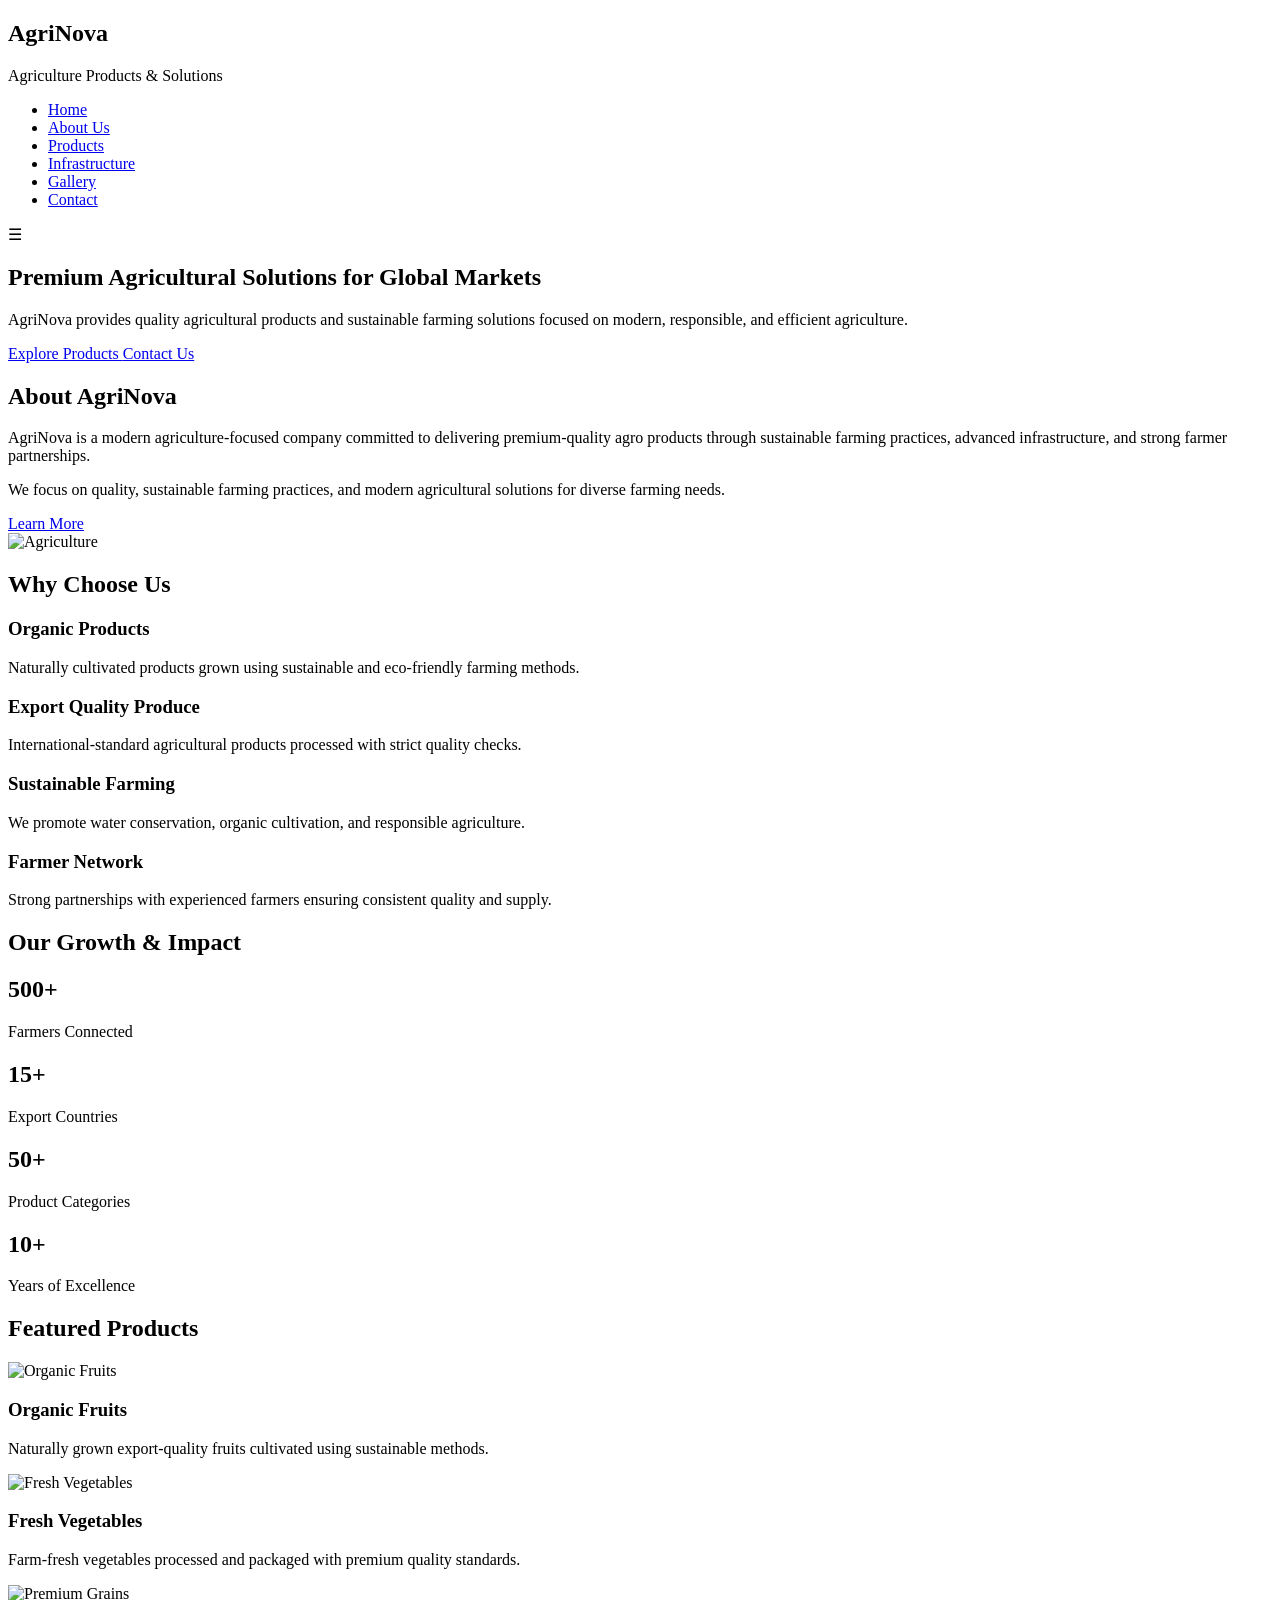
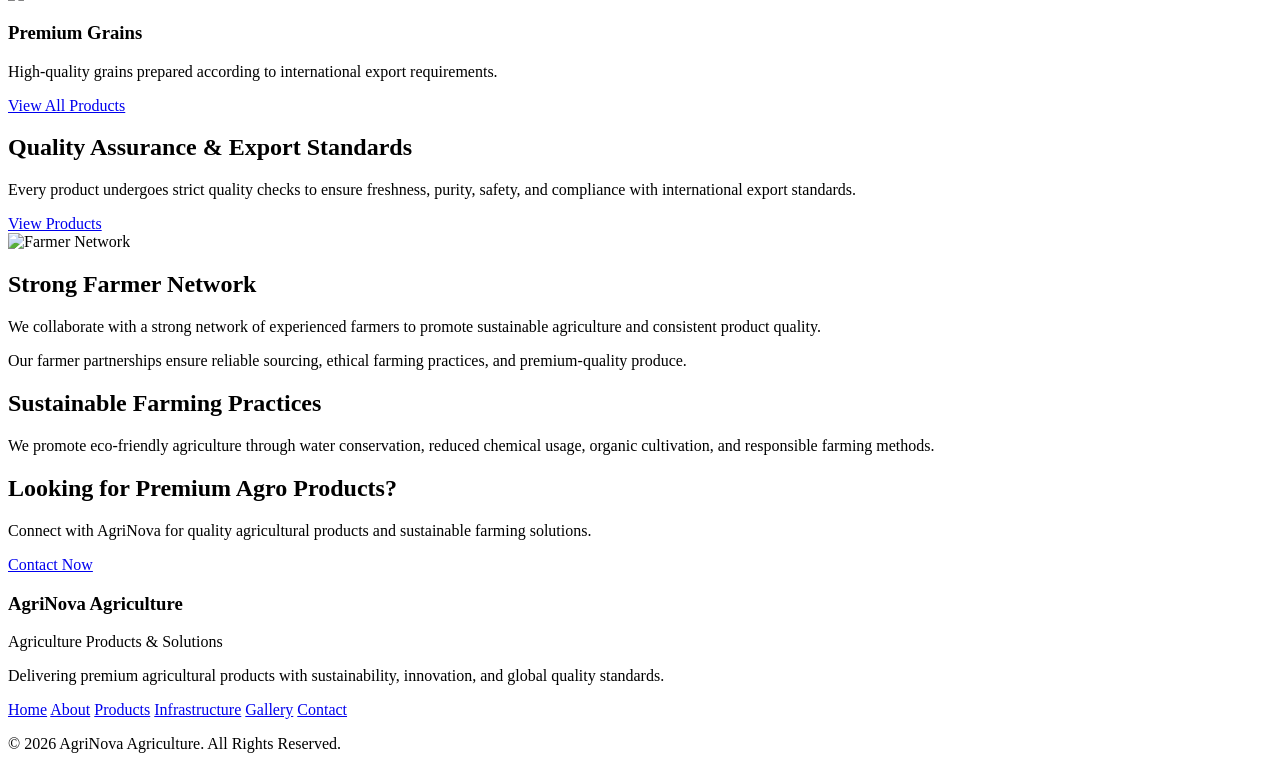
==== index.html @ 2bcbe878 "Add agriculture website" ====
<!DOCTYPE html>
<html lang="en">

<head>

  <meta charset="UTF-8">
  <meta name="viewport" content="width=device-width, initial-scale=1.0">

  <title>AgriNova</title>

  <!-- CSS -->
  <link rel="stylesheet" href="css/style.css">

  <!-- Google Fonts -->
  <link rel="preconnect" href="https://fonts.googleapis.com">
  <link rel="preconnect" href="https://fonts.gstatic.com" crossorigin>

  <link
    href="https://fonts.googleapis.com/css2?family=Poppins:wght@300;400;500;600;700&display=swap"
    rel="stylesheet"
  >

</head>

<body>

  <!-- =========================
       Navbar
  ========================== -->

  <header class="navbar">

    <div class="logo-section">

      <h2 class="logo">
    AgriNova
</h2>

<span class="sub-logo">
    Agriculture Products & Solutions
</span>

    </div>

    <nav>

      <ul class="nav-links">

        <li>
          <a href="index.html" class="active">
            Home
          </a>
        </li>

        <li>
          <a href="about.html">
            About Us
          </a>
        </li>

        <li>
          <a href="products.html">
            Products
          </a>
        </li>

        <li>
          <a href="infrastructure.html">
            Infrastructure
          </a>
        </li>

        <li>
          <a href="gallery.html">
            Gallery
          </a>
        </li>

        <li>
          <a href="contact.html">
            Contact
          </a>
        </li>

      </ul>

    </nav>

    <div class="menu-toggle">
      &#9776;
    </div>

  </header>

  <!-- =========================
       Hero Section
  ========================== -->

  <section class="hero">

    <div class="hero-overlay">

      <div class="hero-content">

        <h1>
          Premium Agricultural Solutions for Global Markets
        </h1>

        <p>
          AgriNova provides quality agricultural products
          and sustainable farming solutions focused on
          modern, responsible, and efficient agriculture.
        </p>

        <div class="hero-buttons">

          <a href="products.html" class="btn">
            Explore Products
          </a>

          <a href="contact.html" class="btn secondary-btn">
            Contact Us
          </a>

        </div>

      </div>

    </div>

  </section>

  <!-- =========================
       About Section
  ========================== -->

  <section class="section">

    <div class="about-grid">

      <div>

        <h2>
          About AgriNova
        </h2>

        <p>
          AgriNova is a modern agriculture-focused company
          committed to delivering premium-quality agro products through
          sustainable farming practices, advanced infrastructure,
          and strong farmer partnerships.
        </p>

        <p>
          We focus on quality, sustainable farming practices,
          and modern agricultural solutions for diverse farming needs.
        </p>

        <a href="about.html" class="btn">
          Learn More
        </a>

      </div>

      <div>

        <img
          src="https://images.unsplash.com/photo-1500937386664-56d1dfef3854?q=80&w=1200&auto=format&fit=crop"
          alt="Agriculture"
        >

      </div>

    </div>

  </section>

  <!-- =========================
       Features Section
  ========================== -->

  <section class="section features-section">

    <h2 class="section-title">
      Why Choose Us
    </h2>

    <div class="feature-grid">

      <div class="card">

        <h3>
          Organic Products
        </h3>

        <p>
          Naturally cultivated products grown using sustainable and eco-friendly farming methods.
        </p>

      </div>

      <div class="card">

        <h3>
          Export Quality Produce
        </h3>

        <p>
          International-standard agricultural products processed with strict quality checks.
        </p>

      </div>

      <div class="card">

        <h3>
          Sustainable Farming
        </h3>

        <p>
          We promote water conservation, organic cultivation, and responsible agriculture.
        </p>

      </div>

      <div class="card">

        <h3>
          Farmer Network
        </h3>

        <p>
          Strong partnerships with experienced farmers ensuring consistent quality and supply.
        </p>

      </div>

    </div>

  </section>

  <!-- =========================
       Statistics Section
  ========================== -->

  <section class="section stats-section">

    <h2 class="section-title">
      Our Growth & Impact
    </h2>

    <div class="stats-grid">

      <div class="stat-card">

        <h2>500+</h2>

        <p>
          Farmers Connected
        </p>

      </div>

      <div class="stat-card">

        <h2>15+</h2>

        <p>
          Export Countries
        </p>

      </div>

      <div class="stat-card">

        <h2>50+</h2>

        <p>
          Product Categories
        </p>

      </div>

      <div class="stat-card">

        <h2>10+</h2>

        <p>
          Years of Excellence
        </p>

      </div>

    </div>

  </section>

  <!-- =========================
       Featured Products
  ========================== -->

  <section class="section">

    <h2 class="section-title">
      Featured Products
    </h2>

    <div class="product-grid">

      <!-- Product 1 -->

      <div class="product-card">

        <img
          src="images\fresh_fruits.jpg"
          alt="Organic Fruits"
        >

        <div class="product-content">

          <h3>
            Organic Fruits
          </h3>

          <p>
            Naturally grown export-quality fruits cultivated using sustainable methods.
          </p>

        </div>

      </div>

      <!-- Product 2 -->

      <div class="product-card">

        <img
          src="images\organic vegetables image.jpg"
          alt="Fresh Vegetables"
        >

        <div class="product-content">

          <h3>
            Fresh Vegetables
          </h3>

          <p>
            Farm-fresh vegetables processed and packaged with premium quality standards.
          </p>

        </div>

      </div>

      <!-- Product 3 -->

      <div class="product-card">

        <img
          src="images/premium-grains.png"
          alt="Premium Grains"
        >

        <div class="product-content">

          <h3>
            Premium Grains
          </h3>

          <p>
            High-quality grains prepared according to international export requirements.
          </p>

        </div>

      </div>

    </div>

    <div class="center-btn">

      <a href="products.html" class="btn">
        View All Products
      </a>

    </div>

  </section>

  <!-- =========================
       Quality Assurance Section
  ========================== -->

  <section class="quality-section">

    <div class="quality-overlay">

      <h2>
        Quality Assurance & Export Standards
      </h2>

      <p>
        Every product undergoes strict quality checks to ensure freshness,
        purity, safety, and compliance with international export standards.
      </p>

      <a href="products.html" class="btn">
        View Products
      </a>

    </div>

  </section>

  <!-- =========================
       Farmer Network Section
  ========================== -->

  <section class="section">

    <div class="network-grid">

      <div>

        <img
          src="https://images.unsplash.com/photo-1523741543316-beb7fc7023d8?q=80&w=1200&auto=format&fit=crop"
          alt="Farmer Network"
        >

      </div>

      <div>

        <h2>
          Strong Farmer Network
        </h2>

        <p>
          We collaborate with a strong network of experienced farmers
          to promote sustainable agriculture and consistent product quality.
        </p>

        <p>
          Our farmer partnerships ensure reliable sourcing,
          ethical farming practices, and premium-quality produce.
        </p>

      </div>

    </div>

  </section>

  <!-- =========================
       Sustainable Farming
  ========================== -->

  <section class="sustainable-section">

    <div class="sustainable-overlay">

      <h2>
        Sustainable Farming Practices
      </h2>

      <p>
        We promote eco-friendly agriculture through water conservation,
        reduced chemical usage, organic cultivation, and responsible farming methods.
      </p>

    </div>

  </section>

  <!-- =========================
       CTA Section
  ========================== -->

  <section class="cta-section">

    <h2>
      Looking for Premium Agro Products?
    </h2>

    <p>
      Connect with AgriNova for quality agricultural products
      and sustainable farming solutions.
    </p>

    <a href="contact.html" class="btn">
      Contact Now
    </a>

  </section>

  <!-- =========================
       Footer
  ========================== -->

  <footer>

    <div class="footer-content">

      <h3>
       AgriNova Agriculture
      </h3>

      <p>
       Agriculture Products & Solutions
      </p>

      <p>
        Delivering premium agricultural products with sustainability,
        innovation, and global quality standards.
      </p>

      <div class="footer-links">

        <a href="index.html">Home</a>

        <a href="about.html">About</a>

        <a href="products.html">Products</a>

        <a href="infrastructure.html">Infrastructure</a>

        <a href="gallery.html">Gallery</a>

        <a href="contact.html">Contact</a>

      </div>

      <p class="copyright">
        © 2026 AgriNova Agriculture. All Rights Reserved.
      </p>

    </div>

  </footer>

  <!-- JavaScript -->
  <script src="js/script.js"></script>

</body>

</html>
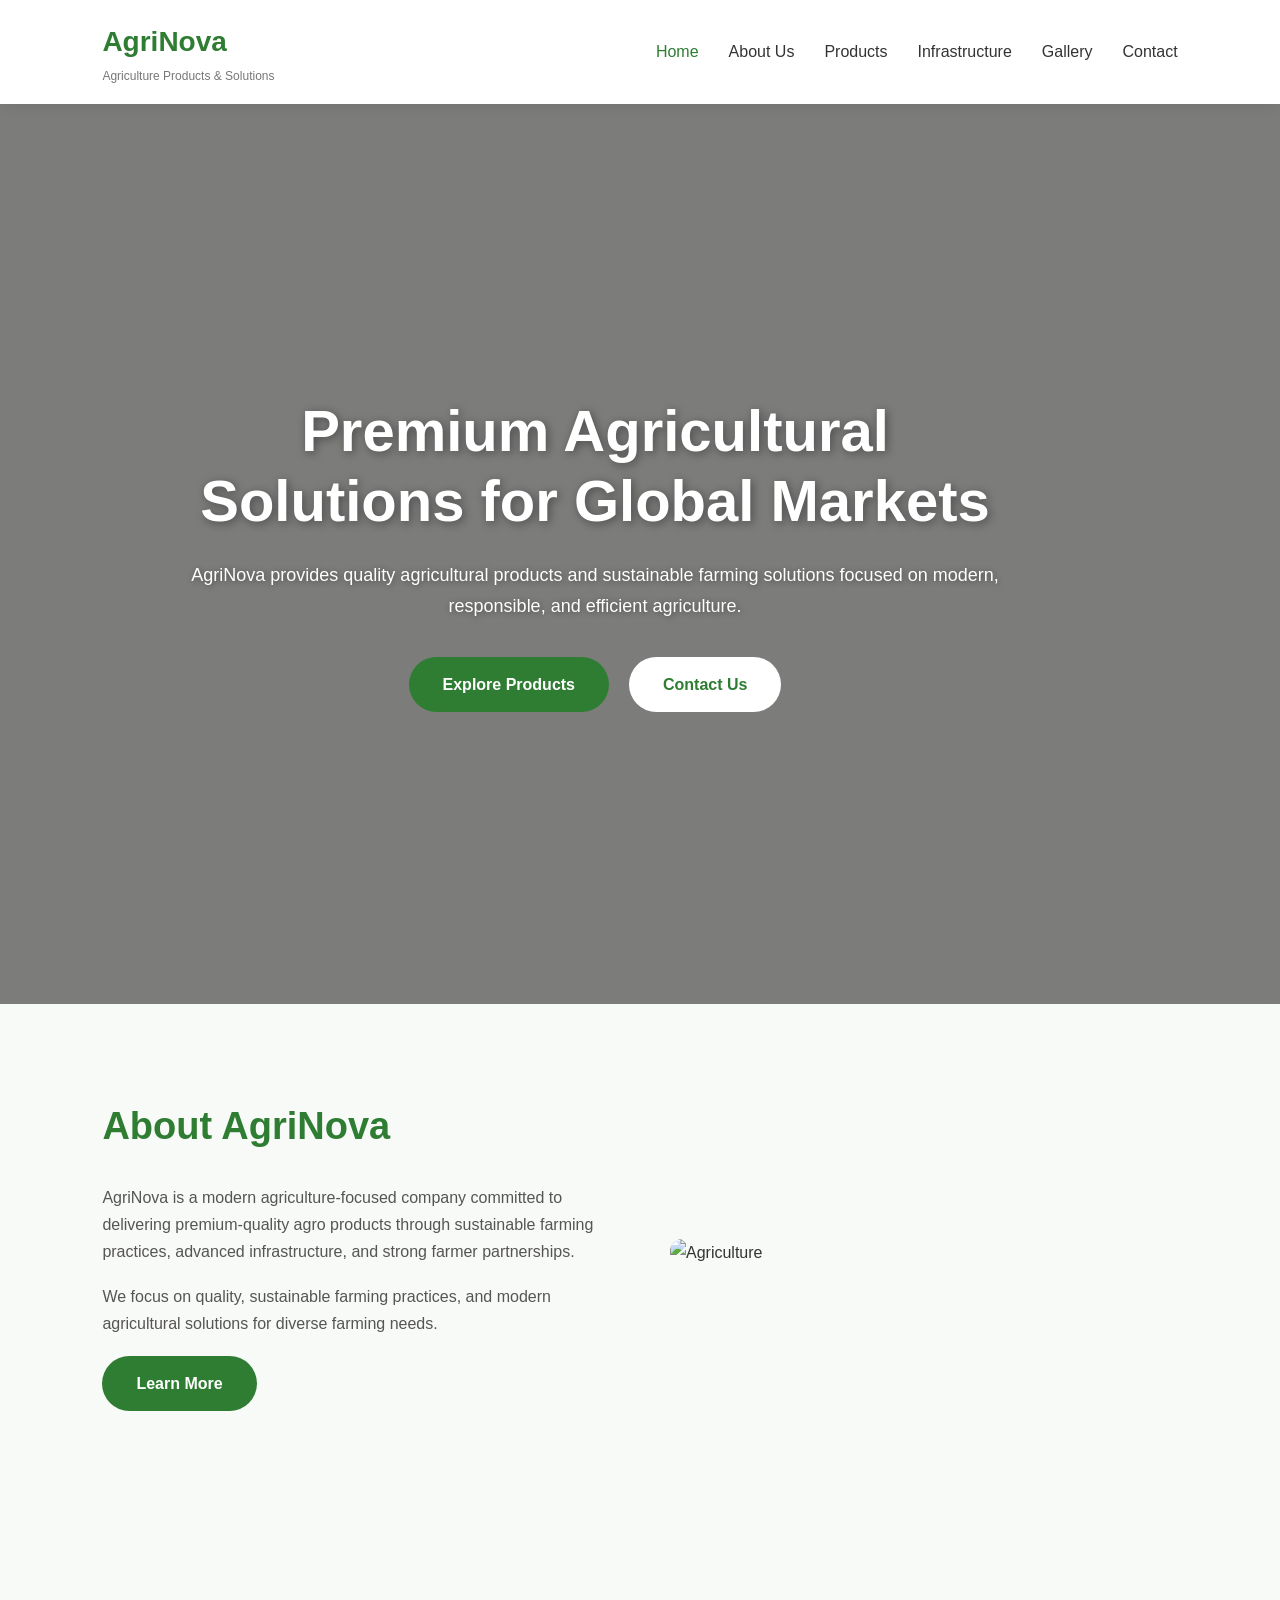
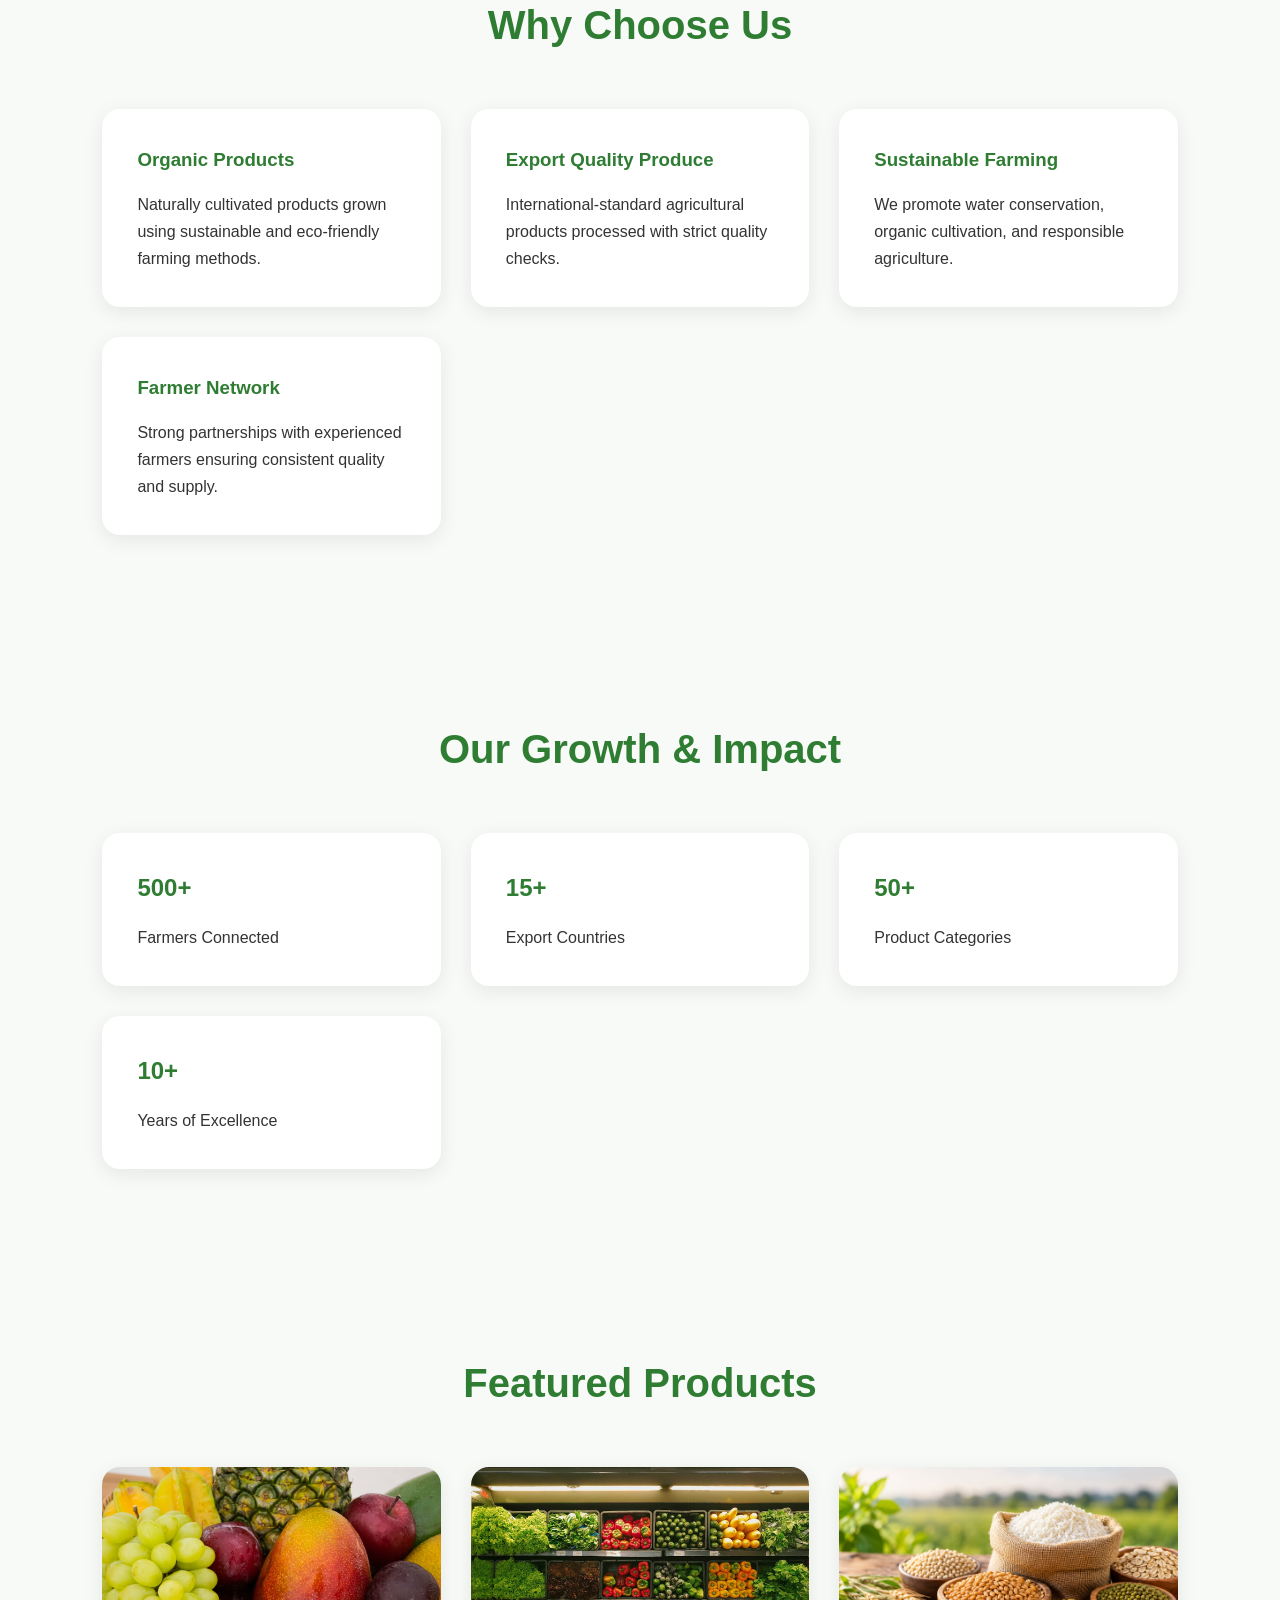
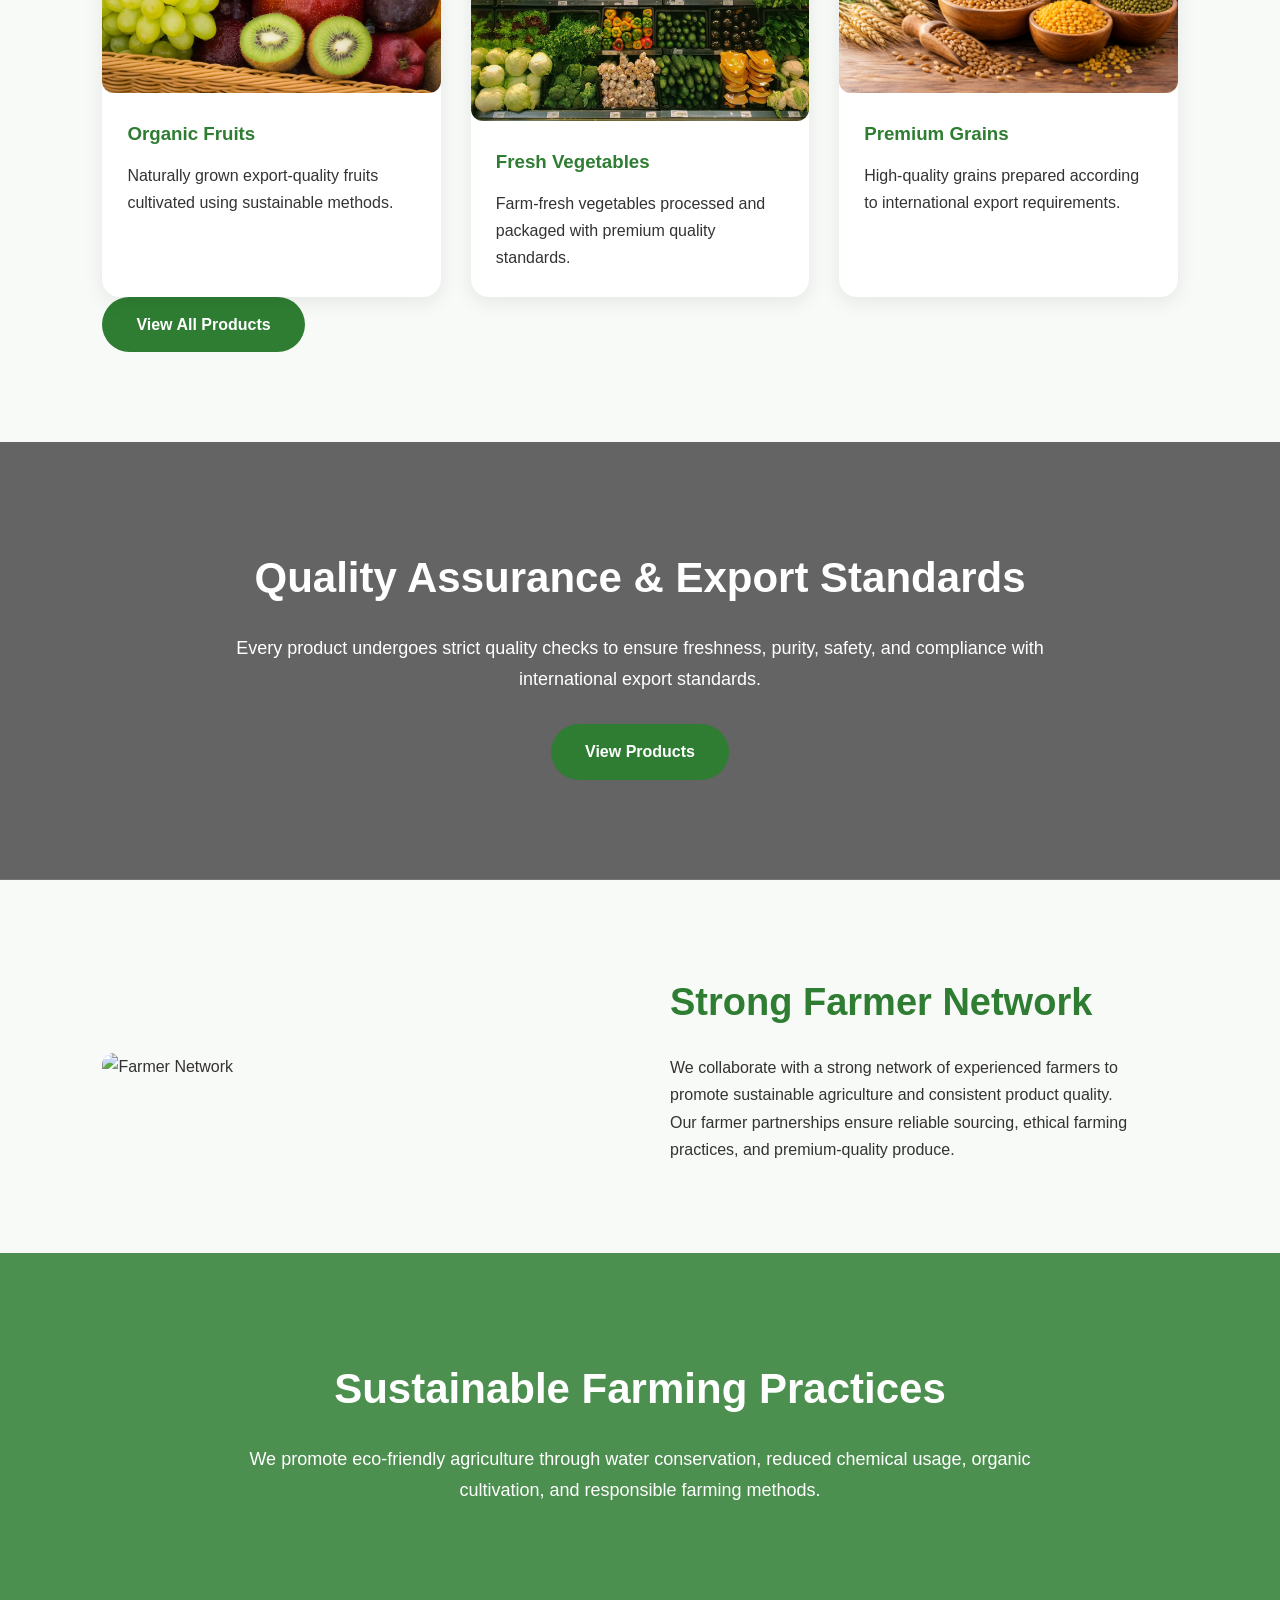
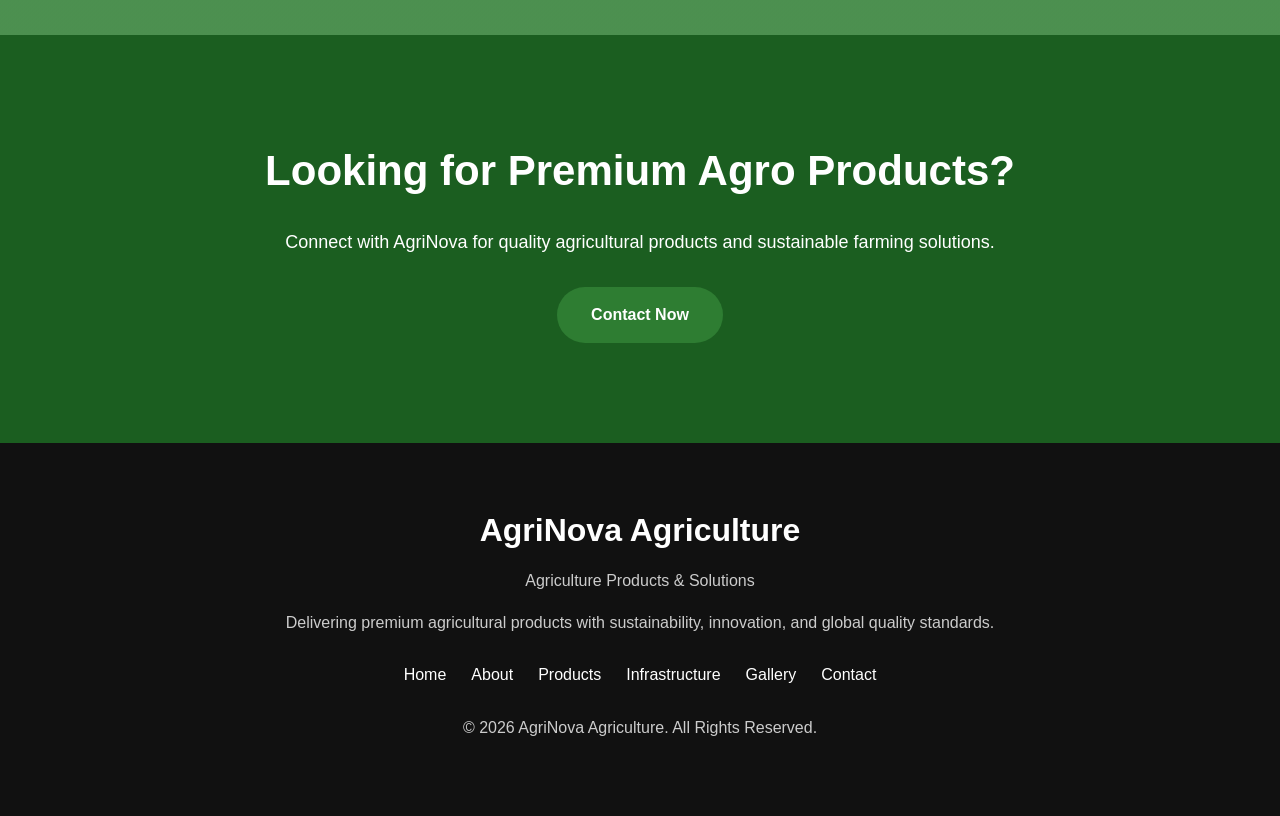
==== commit 5d1dfd73: "Add files via upload" ====
--- a/index.html
+++ b/index.html
@@ -9,7 +9,7 @@
   <title>AgriNova</title>
 
   <!-- CSS -->
-  <link rel="stylesheet" href="css/style.css">
+  <link rel="stylesheet" href="style.css">
 
   <!-- Google Fonts -->
   <link rel="preconnect" href="https://fonts.googleapis.com">
@@ -312,7 +312,7 @@
       <div class="product-card">
 
         <img
-          src="images\fresh_fruits.jpg"
+          src="fresh_fruits.jpg"
           alt="Organic Fruits"
         >
 
@@ -335,7 +335,7 @@
       <div class="product-card">
 
         <img
-          src="images\organic vegetables image.jpg"
+          src="organic vegetables image.jpg"
           alt="Fresh Vegetables"
         >
 
@@ -358,7 +358,7 @@
       <div class="product-card">
 
         <img
-          src="images/premium-grains.png"
+          src="premium-grains.png"
           alt="Premium Grains"
         >
 
@@ -540,7 +540,7 @@
   </footer>
 
   <!-- JavaScript -->
-  <script src="js/script.js"></script>
+  <script src="script.js"></script>
 
 </body>
 
--- a/style.css
+++ b/style.css
@@ -0,0 +1,744 @@
+/* =========================
+   Global Styling
+========================= */
+
+* {
+  margin: 0;
+  padding: 0;
+  box-sizing: border-box;
+}
+
+body {
+
+  font-family: 'Poppins', sans-serif;
+  background: #f8faf7;
+  color: #333;
+  line-height: 1.7;
+  overflow-x: hidden;
+
+}
+
+img {
+
+  width: 100%;
+  display: block;
+  border-radius: 12px;
+
+}
+
+a {
+  text-decoration: none;
+}
+
+ul {
+  list-style: none;
+}
+
+/* =========================
+   Navbar
+========================= */
+
+.navbar {
+
+  width: 100%;
+  background: rgba(255,255,255,0.95);
+
+  display: flex;
+  justify-content: space-between;
+  align-items: center;
+
+  padding: 18px 8%;
+  position: sticky;
+  top: 0;
+  z-index: 1000;
+
+  box-shadow: 0 2px 15px rgba(0,0,0,0.08);
+
+}
+
+.logo-section {
+  display: flex;
+  flex-direction: column;
+}
+
+.logo {
+
+  color: #2e7d32;
+  font-size: 28px;
+  font-weight: 700;
+
+}
+
+.sub-logo {
+
+  font-size: 12px;
+  color: #777;
+
+}
+
+.nav-links {
+
+  display: flex;
+  gap: 30px;
+
+}
+
+.nav-links a {
+
+  color: #333;
+  font-weight: 500;
+  transition: 0.3s;
+
+}
+
+.nav-links a:hover,
+.nav-links .active {
+
+  color: #2e7d32;
+
+}
+
+.menu-toggle {
+
+  display: none;
+  font-size: 28px;
+  cursor: pointer;
+
+}
+
+/* =========================
+   Hero Section
+========================= */
+
+.hero {
+
+  height: 100vh;
+
+  background:
+    linear-gradient(rgba(0,0,0,0.5), rgba(0,0,0,0.5)),
+    url('../images/Home_background.jpg');
+
+  background-size: cover;
+  background-position: center;
+
+  display: flex;
+  align-items: center;
+  justify-content: center;
+
+  text-align: center;
+  color: white;
+
+}
+
+.hero-content {
+
+  width: 90%;
+  max-width: 900px;
+
+}
+
+.hero-content h1 {
+
+  font-size: 58px;
+  margin-bottom: 25px;
+  line-height: 1.2;
+  text-shadow: 2px 2px 10px rgba(0,0,0,0.4);
+
+}
+
+.hero-content p {
+
+  font-size: 18px;
+  margin-bottom: 35px;
+  text-shadow: 1px 1px 6px rgba(0,0,0,0.4);
+
+}
+
+.hero-buttons {
+
+  display: flex;
+  justify-content: center;
+  gap: 20px;
+  flex-wrap: wrap;
+
+}
+
+/* =========================
+   Buttons
+========================= */
+
+.btn {
+
+  display: inline-block;
+
+  background: #2e7d32;
+  color: white;
+
+  padding: 14px 34px;
+  border-radius: 50px;
+
+  font-weight: 600;
+  transition: 0.3s;
+
+}
+
+.btn:hover {
+
+  background: #1b5e20;
+  transform: translateY(-3px);
+
+}
+
+.secondary-btn {
+
+  background: white;
+  color: #2e7d32;
+
+}
+
+.secondary-btn:hover {
+
+  background: #f1f1f1;
+
+}
+
+/* =========================
+   Sections
+========================= */
+
+.section {
+
+  padding: 90px 8%;
+
+}
+
+.section-title {
+
+  text-align: center;
+  margin-bottom: 50px;
+
+  font-size: 40px;
+  color: #2e7d32;
+
+}
+
+/* =========================
+   About Grid
+========================= */
+
+.about-grid {
+
+  display: grid;
+  grid-template-columns: repeat(2, 1fr);
+  gap: 60px;
+  align-items: center;
+
+}
+
+.about-grid h2 {
+
+  font-size: 38px;
+  color: #2e7d32;
+  margin-bottom: 25px;
+
+}
+
+.about-grid p {
+
+  margin-bottom: 18px;
+  color: #555;
+
+}
+
+/* =========================
+   Cards
+========================= */
+
+.feature-grid,
+.process-grid,
+.stats-grid,
+.mission-grid {
+
+  display: grid;
+  grid-template-columns: repeat(auto-fit, minmax(250px,1fr));
+  gap: 30px;
+
+}
+
+.card,
+.stat-card {
+
+  background: white;
+  padding: 35px;
+  border-radius: 18px;
+
+  box-shadow: 0 5px 20px rgba(0,0,0,0.08);
+
+  transition: 0.3s;
+
+}
+
+.card:hover,
+.stat-card:hover {
+
+  transform: translateY(-8px);
+
+}
+
+.card h3,
+.stat-card h2 {
+
+  color: #2e7d32;
+  margin-bottom: 15px;
+
+}
+
+/* =========================
+   Products
+========================= */
+
+.product-grid,
+.gallery-grid {
+
+  display: grid;
+  grid-template-columns: repeat(auto-fit, minmax(300px,1fr));
+  gap: 30px;
+
+}
+
+.product-card,
+.gallery-card {
+
+  background: white;
+  border-radius: 18px;
+  overflow: hidden;
+
+  box-shadow: 0 5px 20px rgba(0,0,0,0.08);
+
+  transition: 0.3s;
+
+}
+
+.gallery-card img {
+  width: 100%;
+  height: 280px;
+  object-fit: cover;
+  display: block;
+}
+
+.product-card:hover,
+.gallery-card:hover {
+
+  transform: translateY(-8px);
+
+}
+
+.product-content,
+.gallery-content {
+
+  padding: 25px;
+
+}
+
+.product-content h3,
+.gallery-content h3 {
+
+  color: #2e7d32;
+  margin-bottom: 12px;
+
+}
+/* =========================
+   Gallery Images
+========================= */
+
+.gallery-card img {
+
+  width: 100%;
+  height: 280px;
+
+  object-fit: cover;
+  display: block;
+
+}
+/* =========================
+   Filter Buttons
+========================= */
+
+.filter-buttons {
+
+  display: flex;
+  justify-content: center;
+  flex-wrap: wrap;
+
+  gap: 15px;
+  margin-bottom: 50px;
+
+}
+
+.filter-btn {
+
+  padding: 12px 25px;
+  border: none;
+
+  background: #e8f5e9;
+  color: #2e7d32;
+
+  border-radius: 30px;
+  cursor: pointer;
+
+  font-weight: 600;
+  transition: 0.3s;
+
+}
+
+.filter-btn:hover,
+.filter-btn.active {
+
+  background: #2e7d32;
+  color: white;
+
+}
+
+/* =========================
+   Banner Section
+========================= */
+
+.page-banner {
+
+  height: 55vh;
+
+  background:
+    linear-gradient(rgba(0,0,0,0.5), rgba(0,0,0,0.5)),
+    url('https://images.unsplash.com/photo-1464226184884-fa280b87c399?q=80&w=1600&auto=format&fit=crop');
+
+  background-size: cover;
+  background-position: center;
+
+  display: flex;
+  align-items: center;
+  justify-content: center;
+
+  text-align: center;
+  color: white;
+
+}
+
+.banner-content h1 {
+
+  font-size: 52px;
+  margin-bottom: 20px;
+
+}
+
+.banner-content p {
+
+  font-size: 18px;
+
+}
+
+/* =========================
+   Special Sections
+========================= */
+
+.quality-section,
+.sustainable-section,
+.cta-section {
+
+  padding: 100px 8%;
+  text-align: center;
+  color: white;
+
+}
+
+.quality-section {
+
+  background:
+    linear-gradient(rgba(0,0,0,0.6), rgba(0,0,0,0.6)),
+    url('https://images.unsplash.com/photo-1492496913980-501348b61469?q=80&w=1600&auto=format&fit=crop');
+
+  background-size: cover;
+  background-position: center;
+
+}
+
+.sustainable-section {
+
+  background:
+    linear-gradient(rgba(46,125,50,0.85), rgba(46,125,50,0.85)),
+    url('https://images.unsplash.com/photo-1501004318641-b39e6451bec6?q=80&w=1600&auto=format&fit=crop');
+
+  background-size: cover;
+  background-position: center;
+
+}
+
+.cta-section {
+
+  background: #1b5e20;
+
+}
+
+.quality-section h2,
+.sustainable-section h2,
+.cta-section h2 {
+
+  font-size: 42px;
+  margin-bottom: 20px;
+
+}
+
+.quality-section p,
+.sustainable-section p,
+.cta-section p {
+
+  max-width: 850px;
+  margin: auto;
+  margin-bottom: 30px;
+
+  font-size: 18px;
+
+}
+
+/* =========================
+   Network Grid
+========================= */
+
+.network-grid {
+
+  display: grid;
+  grid-template-columns: repeat(2,1fr);
+  gap: 60px;
+  align-items: center;
+
+}
+
+.network-grid h2 {
+
+  font-size: 38px;
+  color: #2e7d32;
+  margin-bottom: 20px;
+
+}
+
+/* =========================
+   Contact Section
+========================= */
+
+.contact-container {
+
+  display: grid;
+  grid-template-columns: repeat(2,1fr);
+  gap: 50px;
+
+}
+
+.contact-info h2 {
+
+  color: #2e7d32;
+  margin-bottom: 20px;
+
+}
+
+.contact-box {
+
+  margin-top: 25px;
+
+}
+
+.contact-box h3 {
+
+  color: #2e7d32;
+  margin-bottom: 10px;
+
+}
+
+.contact-form {
+
+  display: flex;
+  flex-direction: column;
+  gap: 20px;
+
+}
+
+.contact-form input,
+.contact-form textarea {
+
+  padding: 15px;
+  border: 1px solid #ccc;
+  border-radius: 10px;
+
+  font-family: inherit;
+  font-size: 16px;
+
+}
+
+.contact-form button {
+
+  border: none;
+  cursor: pointer;
+
+}
+
+/* =========================
+   Footer
+========================= */
+
+footer {
+
+  background: #111;
+  color: white;
+
+  padding: 60px 8%;
+  text-align: center;
+
+}
+
+.footer-content h3 {
+
+  font-size: 32px;
+  margin-bottom: 10px;
+
+}
+
+.footer-content p {
+
+  color: #ccc;
+  margin-bottom: 15px;
+
+}
+
+.footer-links {
+
+  display: flex;
+  justify-content: center;
+  flex-wrap: wrap;
+
+  gap: 25px;
+  margin: 25px 0;
+
+}
+
+.footer-links a {
+
+  color: white;
+  transition: 0.3s;
+
+}
+
+.footer-links a:hover {
+
+  color: #66bb6a;
+
+}
+
+/* =========================
+   Responsive Design
+========================= */
+
+@media (max-width: 992px) {
+
+  .about-grid,
+  .network-grid,
+  .contact-container {
+
+    grid-template-columns: 1fr;
+
+  }
+
+  .hero-content h1 {
+
+    font-size: 42px;
+
+  }
+
+  .banner-content h1 {
+
+    font-size: 40px;
+
+  }
+
+}
+
+@media (max-width: 768px) {
+
+  .nav-links {
+
+    position: absolute;
+
+    top: 90px;
+    right: 0;
+
+    width: 100%;
+    background: white;
+
+    flex-direction: column;
+    align-items: center;
+
+    padding: 30px 0;
+    display: none;
+
+  }
+
+  .nav-links.active {
+
+    display: flex;
+
+  }
+
+  .menu-toggle {
+
+    display: block;
+
+  }
+
+  .hero-content h1 {
+
+    font-size: 34px;
+
+  }
+
+  .section-title {
+
+    font-size: 32px;
+
+  }
+
+  .about-grid h2,
+  .network-grid h2 {
+
+    font-size: 30px;
+
+  }
+
+  .quality-section h2,
+  .sustainable-section h2,
+  .cta-section h2 {
+
+    font-size: 32px;
+
+  }
+
+}
+
+@media (max-width: 480px) {
+
+  .hero-content h1 {
+
+    font-size: 28px;
+
+  }
+
+  .hero-content p,
+  .banner-content p {
+
+    font-size: 16px;
+
+  }
+
+  .btn {
+
+    padding: 12px 25px;
+
+  }
+
+}
